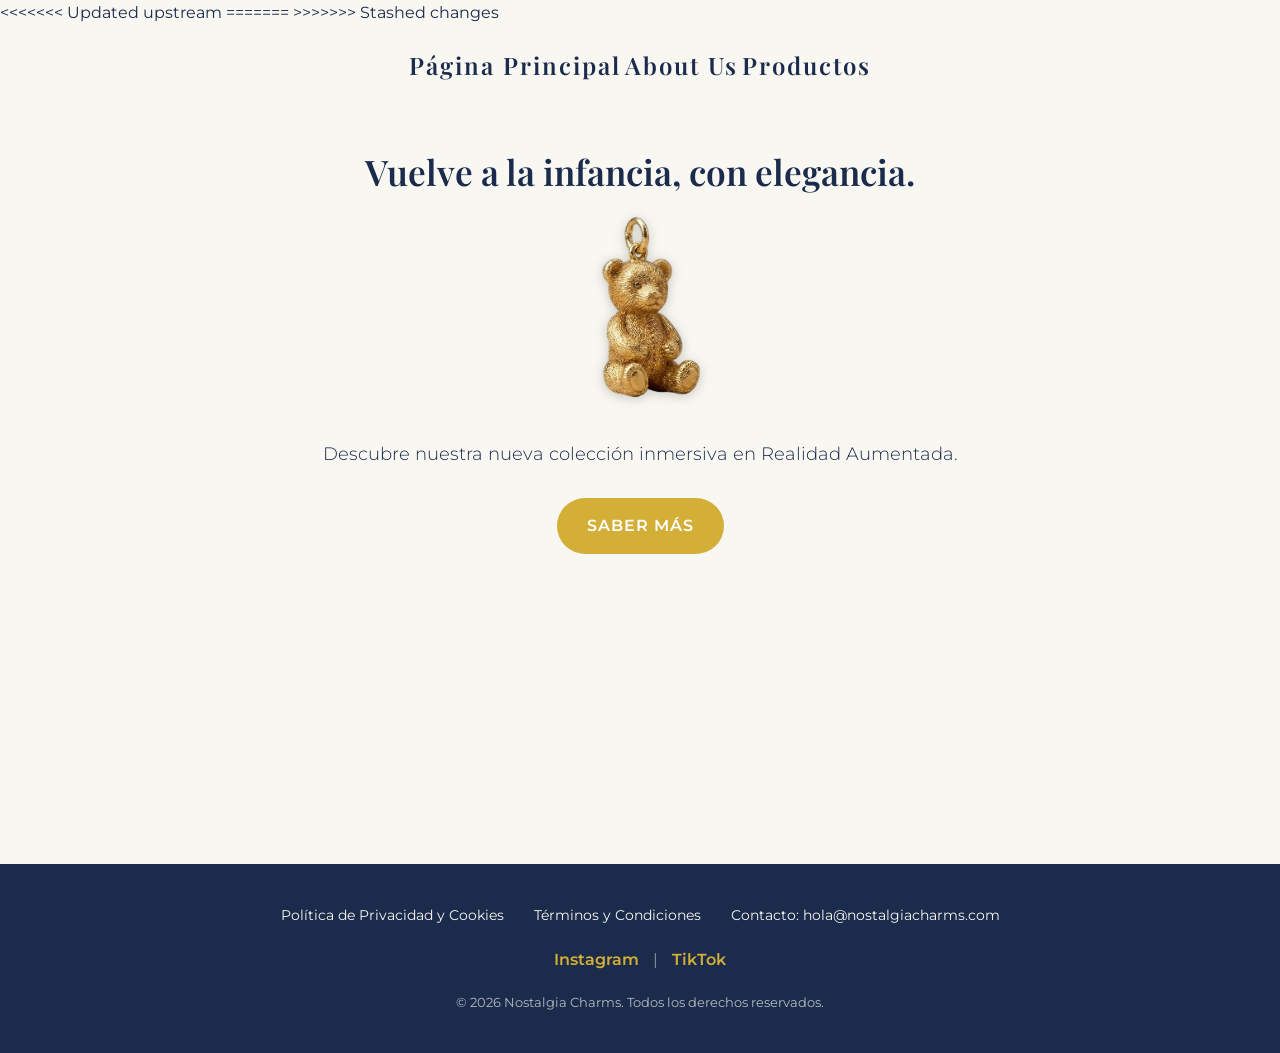
==== PáginaWeb/Index.html @ c6c7e1d7 "cambio de repositorio" ====
<!DOCTYPE html>
<html lang="es">
<head>
    <meta charset="UTF-8">
    <meta name="viewport" content="width=device-width, initial-scale=1.0">
    <<<<<<< Updated upstream
    <title>Nostalgia Charmms | Inicio</title>
    =======
    <title>Nostalgia Charms | Inicio</title>
    >>>>>>> Stashed changes
    <link rel="stylesheet" href="style.css">
</head>
<body>

<header>
    <nav>
        <a href="Index.html">Página Principal</a>
        <a href="AboutUs.html">About Us</a>
        <a href="Productos.html">Productos</a>
    </nav>
</header>

<main>
    <section class="hero">
        <h1>Vuelve a la infancia, con elegancia.</h1>
        <img src="images/OsitoSinFondo.png" alt="Colgante Nostalgia Bear bañado en oro">
        <p>Descubre nuestra nueva colección inmersiva en Realidad Aumentada.</p>

        <a href="Productos.html" class="btn">Saber Más</a>
    </section>
</main>

</body>

<footer class="site-footer">
    <div class="footer-legales">
        <a href="#">Política de Privacidad y Cookies</a>
        <a href="#">Términos y Condiciones</a>
        <a href="mailto:hola@nostalgiacharms.com">Contacto: hola@nostalgiacharms.com</a>
    </div>

    <div class="footer-social">
        <a href="#">Instagram</a> <span class="separador">|</span>
        <a href="#">TikTok</a>
    </div>

    <p class="footer-copy">&copy; 2026 Nostalgia Charms. Todos los derechos reservados.</p>
</footer>
</html>
---- PáginaWeb/style.css ----
/* Importamos las fuentes de Google Fonts */
@import url('https://fonts.googleapis.com/css2?family=Montserrat:wght@300;400;600&family=Playfair+Display:ital,wght@0,400;0,600;1,400&display=swap');

/* Variables de nuestra paleta Parfois "Golden Hour Chic" */
:root {
    --bg-crema: #F9F7F1;
    --texto-oscuro: #1A2B4C; /* Azul noche profundo */
    --dorado-acento: #D4AF37;
    --dorado-hover: #b8972e;
    --blanco: #ffffff;
    --transicion-suave: all 0.3s ease;
}

/* Reset básico y Mobile-First */
* {
    margin: 0;
    padding: 0;
    box-sizing: border-box;
}

body {
    font-family: 'Montserrat', sans-serif;
    background-color: var(--bg-crema);
    color: var(--texto-oscuro);
    line-height: 1.6;
}

h1, h2, h3 {
    font-family: 'Playfair Display', serif;
    font-weight: 600;
}

/* --- NAVEGACIÓN SEMÁNTICA --- */
header {
    padding: 20px;
    text-align: center;
}

nav a {
    text-decoration: none;
    color: var(--texto-oscuro);
    font-family: 'Playfair Display', serif;
    font-size: 1.5rem;
    font-weight: 600;
    letter-spacing: 2px;

}
nav a:hover {
    background-color: var(--blanco);
}

/* --- PÁGINA PRINCIPAL (INDEX) --- */
.hero {
    display: flex;
    flex-direction: column;
    align-items: center;
    text-align: center;
    padding: 40px 20px;
    min-height: 80vh;
}

.hero img {
    width: 60%;
    max-width: 200px; /* Para que no sea inmensa en PC */
    border-radius: 15px;
    margin-bottom: 30px;
    filter: drop-shadow(0px 2px 6px rgba(0, 0, 0, 0.2));
}

.hero h1 {
    font-size: 2.2rem;
    margin-bottom: 10px;
}

.hero p {
    font-size: 1.1rem;
    margin-bottom: 30px;
    font-weight: 300;
}

/* --- BOTONES E INTERACTIVIDAD --- */
.btn {
    display: inline-block;
    background-color: var(--dorado-acento);
    color: var(--blanco);
    padding: 15px 30px;
    border-radius: 30px;
    text-decoration: none;
    font-weight: 600;
    text-transform: uppercase;
    letter-spacing: 1px;
    border: none;
    cursor: pointer;
    /* Requisito: Transiciones suaves */
    transition: var(--transicion-suave);
}

/* Requisito: Estados :hover */
.btn:hover {
    background-color: var(--dorado-hover);
    transform: translateY(-3px);
    box-shadow: 0 5px 15px rgba(212, 175, 55, 0.4);
}

/* --- PÁGINA DE PRODUCTO --- */
.producto-container {
    padding: 20px;
    display: flex;
    flex-direction: column;
    gap: 30px;
}

.producto-img img {
    width: 100%;
    border-radius: 15px;
}

.ficha-tecnica {
    background-color: var(--blanco);
    padding: 20px;
    border-radius: 15px;
    box-shadow: 0 5px 15px rgba(0,0,0,0.05);
}

/* Estrategia de precios (Tema 14) */
.precio-desglose {
    margin: 20px 0;
    padding: 15px;
    background-color: var(--bg-crema);
    border-left: 4px solid var(--dorado-acento);
}

.precio-final {
    font-size: 2rem;
    color: var(--dorado-acento);
    font-weight: 600;
}

.precio-desglose ul {
    list-style-type: none;
    font-size: 0.9rem;
    color: #555;
}

/* --- RESPONSIVE DESIGN (Media Queries) --- */
@media (min-width: 768px) {
    /* Al pasar a tablet/PC, aplicamos CSS Grid o Flexbox horizontal */
    .producto-container {
        flex-direction: row;
        max-width: 1000px;
        margin: 0 auto;
        align-items: center;
    }

    .producto-img, .producto-info {
        flex: 1; /* Mitad y mitad */
    }
}

/* --- FOOTER --- */
.site-footer {
    background-color: var(--texto-oscuro); /* Azul noche profundo */
    color: var(--bg-crema);                /* Letras color crema */
    text-align: center;
    padding: 40px 20px;
    margin-top: 40px;
}

.footer-legales {
    display: flex;
    flex-direction: column; /* Apilados en vertical para móvil */
    gap: 15px;
    margin-bottom: 20px;
}

/* Enlaces legales */
.footer-legales a {
    color: var(--bg-crema);
    text-decoration: none;
    font-size: 0.9rem;
    transition: var(--transicion-suave); /* Interactividad obligatoria */
}

.footer-legales a:hover {
    color: var(--dorado-acento); /* Se vuelven dorados al pasar el ratón */
}

/* Redes sociales */
.footer-social {
    margin-bottom: 20px;
}

.footer-social a {
    color: var(--dorado-acento);
    text-decoration: none;
    margin: 0 10px;
    font-weight: 600;
    transition: var(--transicion-suave);
}

.footer-social a:hover {
    color: var(--blanco); /* Brillan en blanco al pasar el ratón */
}

.footer-social .separador {
    color: var(--bg-crema);
    opacity: 0.5;
}

.footer-copy {
    font-size: 0.8rem;
    opacity: 0.7; /* Ligeramente transparente para no quitar protagonismo */
}

/* RESPONSIVE DESIGN PARA EL FOOTER */
@media (min-width: 768px) {
    .footer-legales {
        flex-direction: row; /* En PC/Tablet se ponen en línea horizontal */
        justify-content: center;
        gap: 30px;
    }
}
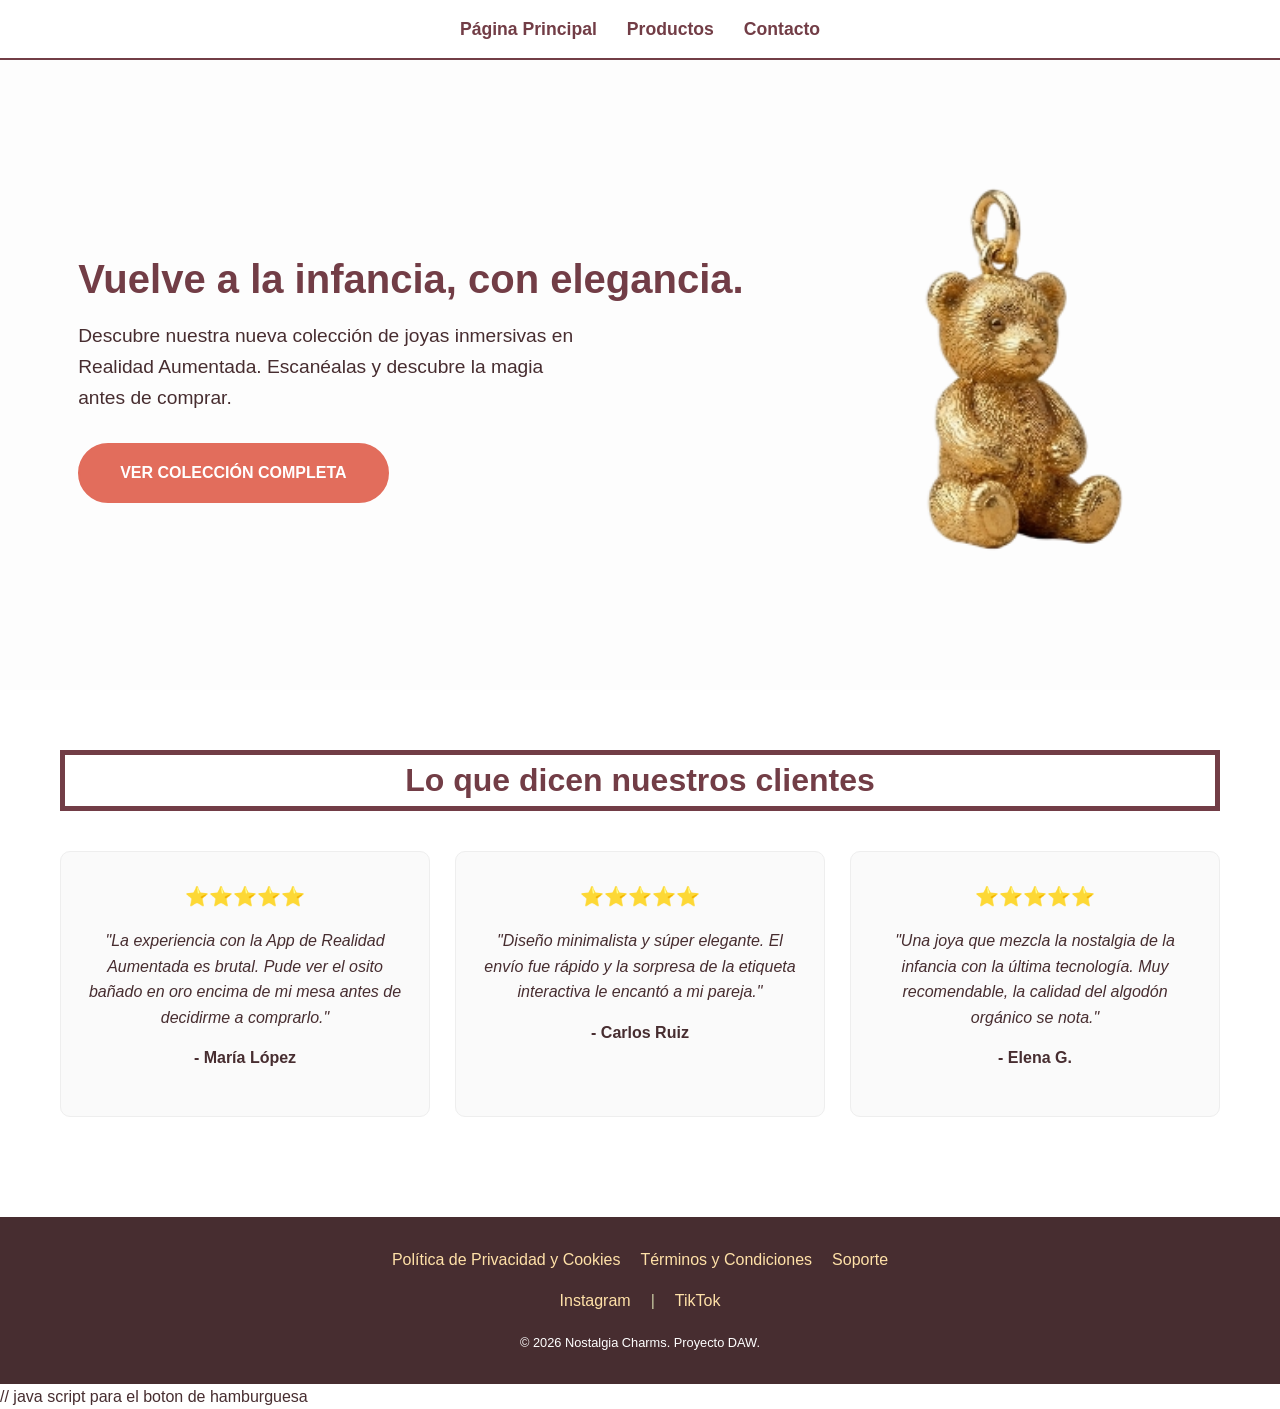
==== commit ffc529b3: "web" ====
--- a/PáginaWeb/Index.html
+++ b/PáginaWeb/Index.html
@@ -3,47 +3,83 @@
 <head>
     <meta charset="UTF-8">
     <meta name="viewport" content="width=device-width, initial-scale=1.0">
-    <<<<<<< Updated upstream
-    <title>Nostalgia Charmms | Inicio</title>
-    =======
     <title>Nostalgia Charms | Inicio</title>
-    >>>>>>> Stashed changes
     <link rel="stylesheet" href="style.css">
 </head>
 <body>
 
-<header>
-    <nav>
-        <a href="Index.html">Página Principal</a>
-        <a href="AboutUs.html">About Us</a>
-        <a href="Productos.html">Productos</a>
+<header style="position: relative;">
+    <div class="menu-hamburguesa" id="btn-hamburguesa">☰ Menú</div>
+
+    <nav id="menu-principal">
+        <a href="index.html">Página Principal</a>
+        <a href="productos.html">Productos</a>
+        <a href="mailto:hola@nostalgiacharms.com">Contacto</a>
     </nav>
 </header>
 
 <main>
-    <section class="hero">
-        <h1>Vuelve a la infancia, con elegancia.</h1>
+    <section id="hero">
+        <div>
+            <h1>Vuelve a la infancia, con elegancia.</h1>
+            <p>Descubre nuestra nueva colección de joyas inmersivas en Realidad Aumentada. Escanéalas y descubre la magia antes de comprar.</p>
+            <a href="productos.html" class="btn-cta">Ver Colección Completa</a>
+        </div>
         <img src="images/OsitoSinFondo.png" alt="Colgante Nostalgia Bear bañado en oro">
-        <p>Descubre nuestra nueva colección inmersiva en Realidad Aumentada.</p>
+    </section>
 
-        <a href="Productos.html" class="btn">Saber Más</a>
+    <section id="opiniones">
+        <section id="titulo-opiniones">
+            <h2 class="titulo-seccion">Lo que dicen nuestros clientes</h2>
+        </section>
+
+        <div class="grid-opiniones">
+            <article class="tarjeta-opinion">
+                <div class="estrellas">⭐⭐⭐⭐⭐</div>
+                <p>"La experiencia con la App de Realidad Aumentada es brutal. Pude ver el osito bañado en oro encima de mi mesa antes de decidirme a comprarlo."</p>
+                <p class="autor">- María López</p>
+            </article>
+
+            <article class="tarjeta-opinion">
+                <div class="estrellas">⭐⭐⭐⭐⭐</div>
+                <p>"Diseño minimalista y súper elegante. El envío fue rápido y la sorpresa de la etiqueta interactiva le encantó a mi pareja."</p>
+                <p class="autor">- Carlos Ruiz</p>
+            </article>
+
+            <article class="tarjeta-opinion">
+                <div class="estrellas">⭐⭐⭐⭐⭐</div>
+                <p>"Una joya que mezcla la nostalgia de la infancia con la última tecnología. Muy recomendable, la calidad del algodón orgánico se nota."</p>
+                <p class="autor">- Elena G.</p>
+            </article>
+        </div>
     </section>
+
 </main>
-
-</body>
 
 <footer class="site-footer">
     <div class="footer-legales">
         <a href="#">Política de Privacidad y Cookies</a>
         <a href="#">Términos y Condiciones</a>
-        <a href="mailto:hola@nostalgiacharms.com">Contacto: hola@nostalgiacharms.com</a>
+        <a href="mailto:hola@nostalgiacharms.com">Soporte</a>
     </div>
-
     <div class="footer-social">
         <a href="#">Instagram</a> <span class="separador">|</span>
         <a href="#">TikTok</a>
     </div>
+    <p class="footer-copy">&copy; 2026 Nostalgia Charms. Proyecto DAW.</p>
+</footer>
 
-    <p class="footer-copy">&copy; 2026 Nostalgia Charms. Todos los derechos reservados.</p>
-</footer>
+</body>
+// java script para el boton de hamburguesa
+<script>
+    // Seleccionamos el botón y el menú usando sus IDs
+    const btnHamburguesa = document.getElementById('btn-hamburguesa');
+    const menuPrincipal = document.getElementById('menu-principal');
+
+    // Escuchamos el evento 'click' en el botón
+    btnHamburguesa.addEventListener('click', () => {
+        // Alternamos la clase 'activo' (si la tiene se la quita, si no, se la pone)
+        menuPrincipal.classList.toggle('activo');
+    });
+</script>
 </html>
--- a/PáginaWeb/style.css
+++ b/PáginaWeb/style.css
@@ -1,222 +1,305 @@
-/* Importamos las fuentes de Google Fonts */
-@import url('https://fonts.googleapis.com/css2?family=Montserrat:wght@300;400;600&family=Playfair+Display:ital,wght@0,400;0,600;1,400&display=swap');
-
-/* Variables de nuestra paleta Parfois "Golden Hour Chic" */
+/* =========================================
+   VARIABLES Y CONFIGURACIÓN GENERAL
+   ========================================= */
 :root {
-    --bg-crema: #F9F7F1;
-    --texto-oscuro: #1A2B4C; /* Azul noche profundo */
-    --dorado-acento: #D4AF37;
-    --dorado-hover: #b8972e;
-    --blanco: #ffffff;
-    --transicion-suave: all 0.3s ease;
-}
-
-/* Reset básico y Mobile-First */
+    /* Paleta de colores de Nostalgia Charms */
+    --color-1: #C9CBA3; /* Verde oliva sutil para fondos de detalles */
+    --color-2: #FFE1A8; /* Crema para acentos y líneas */
+    --color-3: #E26D5C; /* Coral llamativo para botones de compra */
+    --color-4: #723D46; /* Burdeos elegante para títulos y enlaces */
+    --color-5: #472D30; /* Marrón oscuro para texto general (legibilidad) */
+    --transicion: all 0.3s ease; /* Transición exigida por la rúbrica DAW */
+}
+
+/* Reset básico para que se vea igual en todos los navegadores */
 * {
-    margin: 0;
-    padding: 0;
-    box-sizing: border-box;
+    margin: 0; padding: 0; box-sizing: border-box;
+    font-family: 'Segoe UI', Tahoma, sans-serif;
 }
 
 body {
-    font-family: 'Montserrat', sans-serif;
-    background-color: var(--bg-crema);
-    color: var(--texto-oscuro);
-    line-height: 1.6;
-}
-
-h1, h2, h3 {
-    font-family: 'Playfair Display', serif;
-    font-weight: 600;
-}
-
-/* --- NAVEGACIÓN SEMÁNTICA --- */
+    background-color: #FFFFFF; /* Fondo blanco minimalista */
+    color: var(--color-5); /* Texto marrón oscuro */
+    line-height: 1.6; /* Interlineado cómodo para móviles */
+}
+
+/* =========================================
+   CABECERA (HEADER) Y NAVEGACIÓN
+   ========================================= */
 header {
-    padding: 20px;
+    background-color: #FFFFFF;
+    padding: 15px 0;
+    border-bottom: 2px solid var(--color-4); /* Línea burdeos inferior */
+    text-align: center; /* Centramos la navegación */
+}
+
+nav {
+    display: flex; justify-content: center; gap: 30px; /* Separación de enlaces */
+}
+
+nav a {
+    text-decoration: none; color: var(--color-4);
+    font-weight: bold; font-size: 1.1rem;
+    transition: var(--transicion);
+}
+
+nav a:hover {
+    color: var(--color-3); /* Hover en color coral */
+}
+/* =========================================
+   MENÚ HAMBURGUESA (Mobile-First)
+   ========================================= */
+.menu-hamburguesa {
+    display: block; /* Visible por defecto en móviles */
+    font-size: 1.5rem;
+    color: var(--color-4); /* Color burdeos */
+    cursor: pointer;
     text-align: center;
-}
-
-nav a {
-    text-decoration: none;
-    color: var(--texto-oscuro);
-    font-family: 'Playfair Display', serif;
-    font-size: 1.5rem;
-    font-weight: 600;
-    letter-spacing: 2px;
-
-}
-nav a:hover {
-    background-color: var(--blanco);
-}
-
-/* --- PÁGINA PRINCIPAL (INDEX) --- */
-.hero {
-    display: flex;
-    flex-direction: column;
-    align-items: center;
+    font-weight: bold;
+}
+
+/* Modificamos el nav para que sea un desplegable en móvil */
+nav {
+    display: none; /* Oculto por defecto en móvil */
+    flex-direction: column; /* Enlaces en vertical */
+    background-color: #FFFFFF;
+    width: 100%;
+    position: absolute; /* Se superpone al contenido */
+    top: 60px; /* Justo debajo del header */
+    left: 0;
+    box-shadow: 0 4px 6px rgba(0,0,0,0.1); /* Sombra sutil */
+    padding: 15px 0;
+    z-index: 999; /* Asegura que esté por encima de todo */
+}
+
+/* Clase dinámica que añadiremos con JavaScript al hacer clic */
+nav.activo {
+    display: flex; /* Muestra el menú en vertical */
+}
+
+/* =========================================
+   SECCIÓN HERO (Solo para index.html)
+   ========================================= */
+#hero {
+    min-height: 70vh; /* Altura principal */
+    display: flex; flex-direction: column;
+    justify-content: center; align-items: center;
+    text-align: center; padding: 40px 20px;
+    background-color: #FDFDFD; /* Blanco casi puro */
+}
+
+#hero img {
+    width: 80%; max-width: 300px; /* Imagen responsive */
+    margin: 20px 0;
+}
+
+#hero h1 {
+    color: var(--color-4); font-size: 2.5rem; margin-bottom: 10px;
+}
+
+#hero p {
+    font-size: 1.2rem; max-width: 500px; margin-bottom: 30px;
+}
+
+/* Botón principal CTA */
+.btn-cta {
+    display: inline-block; background-color: var(--color-3);
+    color: #FFFFFF; padding: 15px 40px;
+    border-radius: 50px; text-decoration: none;
+    font-weight: bold; text-transform: uppercase;
+    border: 2px solid var(--color-3); transition: var(--transicion);
+}
+
+.btn-cta:hover {
+    background-color: #FFFFFF; color: var(--color-3);
+    transform: translateY(-2px); /* Efecto de elevación */
+}
+
+/* =========================================
+   GRID DE PRODUCTOS (Para productos.html)
+   ========================================= */
+#tienda {
+    padding: 50px 20px; max-width: 1200px; margin: 0 auto;
+}
+
+.titulo-seccion {
+    text-align: center; color: var(--color-4);
+    font-size: 2rem; margin-bottom: 40px;
+}
+
+/* CSS Grid para los 3 productos: Mobile-First (1 columna) */
+.grid-productos {
+    display: grid;
+    grid-template-columns: 1fr; /* En móvil, 1 producto por fila */
+    gap: 30px; /* Separación entre productos */
+}
+
+/* Tarjeta individual de cada producto */
+.tarjeta-producto {
+    background-color: #FFFFFF;
+    border: 1px solid #EEEEEE; border-radius: 10px;
+    padding: 25px; text-align: center;
+    box-shadow: 0 4px 10px rgba(0,0,0,0.05); /* Sombra sutil */
+    transition: var(--transicion);
+}
+
+.tarjeta-producto:hover {
+    box-shadow: 0 8px 20px rgba(0,0,0,0.1); /* Sombra más fuerte al pasar el ratón */
+}
+
+.tarjeta-producto img {
+    width: 100%; max-width: 200px; margin-bottom: 15px;
+}
+
+.tarjeta-producto h3 {
+    color: var(--color-4); margin-bottom: 10px;
+}
+
+/* Desglose de precio (Tema 14) dentro de cada tarjeta */
+.caja-precio {
+    background-color: #FAFAFA; border: 1px dashed var(--color-1);
+    padding: 15px; border-radius: 8px; margin: 15px 0;
+    text-align: left; font-size: 0.9rem;
+}
+
+.linea-precio {
+    display: flex; justify-content: space-between;
+    margin-bottom: 5px; color: var(--color-5);
+}
+
+.precio-final {
+    font-size: 1.5rem; font-weight: bold; color: var(--color-3);
+    text-align: center; margin-top: 10px; border-top: 1px solid #DDD; padding-top: 10px;
+}
+
+/* Botón de compra de la tarjeta */
+.btn-comprar {
+    display: block; width: 100%; background-color: var(--color-4);
+    color: #FFFFFF; padding: 12px; border-radius: 8px;
+    text-decoration: none; font-weight: bold; transition: var(--transicion);
+}
+
+.btn-comprar:hover { background-color: var(--color-5); }
+
+/* =========================================
+   INFORMACIÓN GENÉRICA (Abajo en productos.html)
+   ========================================= */
+#info-generica {
+    display: grid; grid-template-columns: 1fr; /* 1 columna en móvil */
+    gap: 30px; padding: 40px 20px; max-width: 1000px; margin: 0 auto;
+    border-top: 2px solid var(--color-2); /* Separador crema */
+}
+
+.caja-info {
+    background-color: var(--color-1); /* Fondo verde oliva sutil */
+    padding: 30px; border-radius: 10px;
+}
+
+.caja-info h2 { color: var(--color-4); margin-bottom: 15px; }
+
+/* =========================================
+   FOOTER (Estilo Nostalgia Charms)
+   ========================================= */
+.site-footer {
+    background-color: var(--color-5); color: var(--color-2);
+    text-align: center; padding: 30px 20px; margin-top: 40px;
+}
+
+.footer-legales, .footer-social {
+    display: flex; justify-content: center; gap: 20px;
+    margin-bottom: 15px; flex-wrap: wrap;
+}
+
+.site-footer a { color: var(--color-2); text-decoration: none; transition: var(--transicion); }
+.site-footer a:hover { color: var(--color-3); }
+.separador { color: var(--color-1); }
+.footer-copy { color: #FFFFFF; font-size: 0.8rem; margin-top: 20px; }
+
+/* =========================================
+   MEDIA QUERIES (Escritorio / PC)
+   ========================================= */
+@media (min-width: 768px) {
+    #hero { flex-direction: row; justify-content: space-evenly; text-align: left; }
+    #hero img { margin: 0; max-width: 400px; }
+
+    /* ¡Magia del CSS Grid! En PC, los productos se ponen en 3 columnas iguales */
+    .grid-productos { grid-template-columns: repeat(3, 1fr); }
+
+    /* La info genérica de abajo se pone en 2 columnas */
+    #info-generica { grid-template-columns: 1fr 1fr; }
+}
+/* =========================================
+   SECCIÓN DE OPINIONES (Para index.html)
+   ========================================= */
+#opiniones {
+    padding: 60px 20px;
+    background-color: #FFFFFF; /* Fondo limpio */
+    max-width: 1200px;
+    margin: 0 auto;
+}
+
+/* Usamos CSS Grid también aquí para mostrar dominio técnico */
+.grid-opiniones {
+    display: grid;
+    grid-template-columns: 1fr; /* Móvil: 1 columna */
+    gap: 25px;
+    margin-top: 30px;
+}
+
+.tarjeta-opinion {
+    background-color: #FAFAFA; /* Fondo ligerísimamente gris para destacar del blanco */
+    border: 1px solid #EEEEEE;
+    padding: 30px 20px;
+    border-radius: 10px;
     text-align: center;
-    padding: 40px 20px;
-    min-height: 80vh;
-}
-
-.hero img {
-    width: 60%;
-    max-width: 200px; /* Para que no sea inmensa en PC */
-    border-radius: 15px;
-    margin-bottom: 30px;
-    filter: drop-shadow(0px 2px 6px rgba(0, 0, 0, 0.2));
-}
-
-.hero h1 {
-    font-size: 2.2rem;
-    margin-bottom: 10px;
-}
-
-.hero p {
-    font-size: 1.1rem;
-    margin-bottom: 30px;
-    font-weight: 300;
-}
-
-/* --- BOTONES E INTERACTIVIDAD --- */
-.btn {
-    display: inline-block;
-    background-color: var(--dorado-acento);
-    color: var(--blanco);
-    padding: 15px 30px;
-    border-radius: 30px;
-    text-decoration: none;
-    font-weight: 600;
-    text-transform: uppercase;
-    letter-spacing: 1px;
-    border: none;
-    cursor: pointer;
-    /* Requisito: Transiciones suaves */
-    transition: var(--transicion-suave);
-}
-
-/* Requisito: Estados :hover */
-.btn:hover {
-    background-color: var(--dorado-hover);
-    transform: translateY(-3px);
-    box-shadow: 0 5px 15px rgba(212, 175, 55, 0.4);
-}
-
-/* --- PÁGINA DE PRODUCTO --- */
-.producto-container {
-    padding: 20px;
-    display: flex;
-    flex-direction: column;
-    gap: 30px;
-}
-
-.producto-img img {
-    width: 100%;
-    border-radius: 15px;
-}
-
-.ficha-tecnica {
-    background-color: var(--blanco);
-    padding: 20px;
-    border-radius: 15px;
-    box-shadow: 0 5px 15px rgba(0,0,0,0.05);
-}
-
-/* Estrategia de precios (Tema 14) */
-.precio-desglose {
-    margin: 20px 0;
-    padding: 15px;
-    background-color: var(--bg-crema);
-    border-left: 4px solid var(--dorado-acento);
-}
-
-.precio-final {
-    font-size: 2rem;
-    color: var(--dorado-acento);
-    font-weight: 600;
-}
-
-.precio-desglose ul {
-    list-style-type: none;
-    font-size: 0.9rem;
-    color: #555;
-}
-
-/* --- RESPONSIVE DESIGN (Media Queries) --- */
+    transition: var(--transicion);
+}
+
+.tarjeta-opinion:hover {
+    transform: translateY(-5px); /* Efecto de elevación al pasar el ratón */
+    box-shadow: 0 8px 15px rgba(0,0,0,0.05); /* Sombra muy sutil */
+}
+
+.estrellas {
+    margin-bottom: 15px;
+    font-size: 1.2rem;
+}
+
+.tarjeta-opinion p {
+    font-style: italic; /* Cursiva para simular una cita/testimonio */
+    color: var(--color-5);
+    margin-bottom: 15px;
+}
+
+.autor {
+    font-weight: bold;
+    color: var(--color-4); /* Nombre del autor en color burdeos */
+    font-style: normal !important; /* Quitamos la cursiva solo al nombre */
+}
+
+/* Media Query para Escritorio: Las opiniones se ponen en 3 columnas */
 @media (min-width: 768px) {
-    /* Al pasar a tablet/PC, aplicamos CSS Grid o Flexbox horizontal */
-    .producto-container {
-        flex-direction: row;
-        max-width: 1000px;
-        margin: 0 auto;
-        align-items: center;
+    .grid-opiniones {
+        grid-template-columns: repeat(3, 1fr);
     }
-
-    .producto-img, .producto-info {
-        flex: 1; /* Mitad y mitad */
+    /* Ocultamos el botón hamburguesa en PC */
+    .menu-hamburguesa {
+        display: none;
     }
-}
-
-/* --- FOOTER --- */
-.site-footer {
-    background-color: var(--texto-oscuro); /* Azul noche profundo */
-    color: var(--bg-crema);                /* Letras color crema */
-    text-align: center;
-    padding: 40px 20px;
-    margin-top: 40px;
-}
-
-.footer-legales {
-    display: flex;
-    flex-direction: column; /* Apilados en vertical para móvil */
-    gap: 15px;
-    margin-bottom: 20px;
-}
-
-/* Enlaces legales */
-.footer-legales a {
-    color: var(--bg-crema);
-    text-decoration: none;
-    font-size: 0.9rem;
-    transition: var(--transicion-suave); /* Interactividad obligatoria */
-}
-
-.footer-legales a:hover {
-    color: var(--dorado-acento); /* Se vuelven dorados al pasar el ratón */
-}
-
-/* Redes sociales */
-.footer-social {
-    margin-bottom: 20px;
-}
-
-.footer-social a {
-    color: var(--dorado-acento);
-    text-decoration: none;
-    margin: 0 10px;
-    font-weight: 600;
-    transition: var(--transicion-suave);
-}
-
-.footer-social a:hover {
-    color: var(--blanco); /* Brillan en blanco al pasar el ratón */
-}
-
-.footer-social .separador {
-    color: var(--bg-crema);
-    opacity: 0.5;
-}
-
-.footer-copy {
-    font-size: 0.8rem;
-    opacity: 0.7; /* Ligeramente transparente para no quitar protagonismo */
-}
-
-/* RESPONSIVE DESIGN PARA EL FOOTER */
-@media (min-width: 768px) {
-    .footer-legales {
-        flex-direction: row; /* En PC/Tablet se ponen en línea horizontal */
-        justify-content: center;
-        gap: 30px;
+
+    /* Mostramos el menú horizontal normal en PC */
+    nav {
+        display: flex; /* Vuelve a ser visible */
+        flex-direction: row; /* Enlaces en horizontal */
+        position: static; /* Quita el modo desplegable */
+        box-shadow: none; /* Quita la sombra */
+        padding: 0;
     }
+}
+/*#titulo-opiniones{
+    border: #723D46 solid 5px;
+} */
+.titulo-seccion{
+
+    border: #723D46 solid 5px;
 }
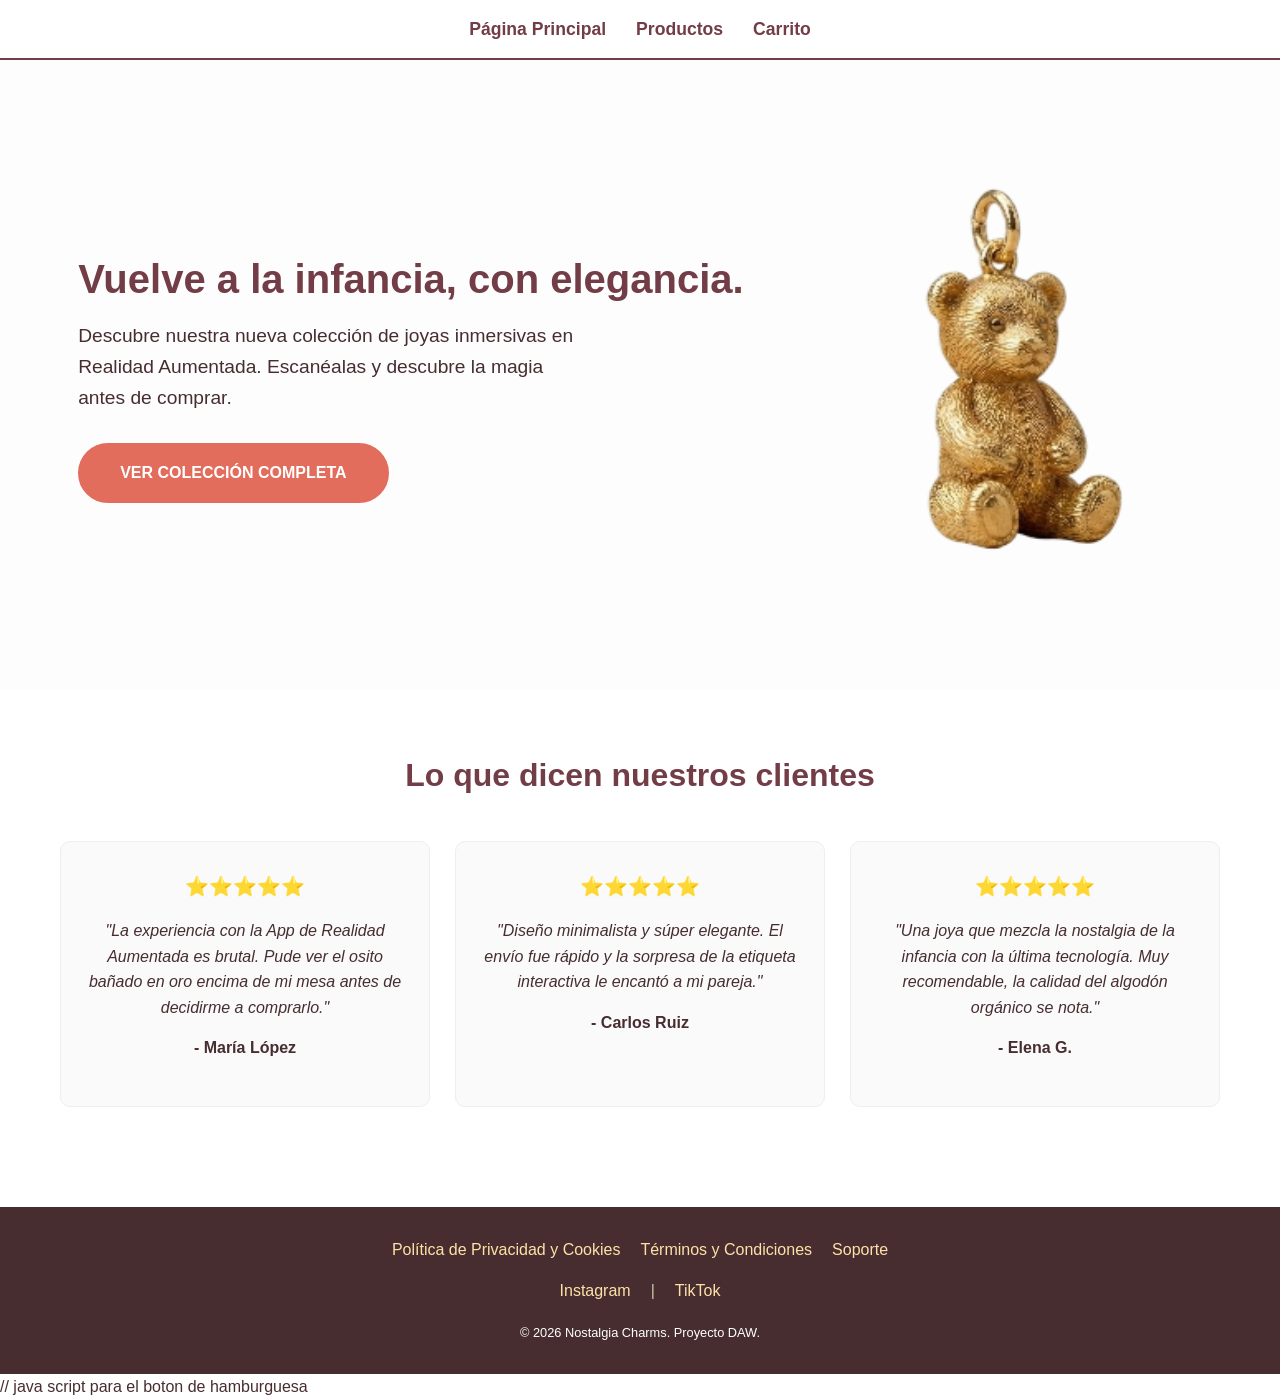
==== commit 076596a8: "carrito sin terminar" ====
--- a/PáginaWeb/Index.html
+++ b/PáginaWeb/Index.html
@@ -12,9 +12,9 @@
     <div class="menu-hamburguesa" id="btn-hamburguesa">☰ Menú</div>
 
     <nav id="menu-principal">
-        <a href="index.html">Página Principal</a>
-        <a href="productos.html">Productos</a>
-        <a href="mailto:hola@nostalgiacharms.com">Contacto</a>
+        <a href="Index.html">Página Principal</a>
+        <a href="Productos.html">Productos</a>
+        <a href="Carrito.html">Carrito</a>
     </nav>
 </header>
 
--- a/PáginaWeb/style.css
+++ b/PáginaWeb/style.css
@@ -148,7 +148,10 @@
 }
 
 .tarjeta-producto img {
-    width: 100%; max-width: 200px; margin-bottom: 15px;
+    width: 100%;
+    height: 220px; /* Forzamos a que todas las cajas de imagen midan exactamente lo mismo de alto */
+    object-fit: contain; /* Hace que la imagen encaje dentro de la caja sin deformarse ni estirarse */
+    margin-bottom: 15px;
 }
 
 .tarjeta-producto h3 {
@@ -214,6 +217,137 @@
 .site-footer a:hover { color: var(--color-3); }
 .separador { color: var(--color-1); }
 .footer-copy { color: #FFFFFF; font-size: 0.8rem; margin-top: 20px; }
+
+/* =========================================
+   DISEÑO DEL CARRITO DE COMPRA
+   ========================================= */
+#seccion-carrito {
+    padding: 40px 20px;
+    max-width: 1200px;
+    margin: 0 auto;
+}
+
+.contenedor-carrito {
+    display: grid;
+    grid-template-columns: 1fr; /* Móvil: 1 columna, arriba producto, abajo resumen */
+    gap: 40px;
+}
+
+/* Estilos de la fila del producto */
+.item-carrito {
+    display: flex;
+    flex-direction: column; /* Móvil: elementos apilados */
+    align-items: center;
+    background-color: #FFFFFF;
+    border: 1px solid #EEEEEE;
+    border-radius: 10px;
+    padding: 20px;
+    position: relative;
+    text-align: center;
+}
+
+.item-carrito img {
+    width: 120px;
+    height: 120px;
+    object-fit: contain;
+    margin-bottom: 15px;
+}
+
+.info-item h3 {
+    color: var(--color-4);
+    margin-bottom: 5px;
+}
+
+.precio-unitario {
+    font-weight: bold;
+    color: var(--color-5);
+    margin-bottom: 15px;
+}
+
+/* Botones de + y - */
+.controles-cantidad {
+    display: flex;
+    justify-content: center;
+    align-items: center;
+    margin-bottom: 15px;
+}
+
+.btn-cantidad {
+    background-color: var(--color-2);
+    border: none;
+    color: var(--color-4);
+    font-size: 1.2rem;
+    font-weight: bold;
+    width: 35px;
+    height: 35px;
+    border-radius: 5px;
+    cursor: pointer;
+    transition: var(--transicion);
+}
+
+.btn-cantidad:hover {
+    background-color: var(--color-4);
+    color: #FFFFFF;
+}
+
+.input-cantidad {
+    width: 50px;
+    height: 35px;
+    text-align: center;
+    font-size: 1.1rem;
+    border: 1px solid #EEEEEE;
+    margin: 0 10px;
+    font-weight: bold;
+    color: var(--color-5);
+}
+
+/* Botón de la papelera */
+.btn-eliminar {
+    background: none;
+    border: none;
+    color: #cc0000;
+    cursor: pointer;
+    font-weight: bold;
+    text-decoration: underline;
+}
+
+/* Caja gris del resumen lateral */
+.resumen-pedido {
+    background-color: #FAFAFA;
+    border: 1px solid #EEEEEE;
+    padding: 30px;
+    border-radius: 10px;
+    height: fit-content; /* Se adapta a su contenido */
+}
+
+.resumen-pedido h2 {
+    color: var(--color-4);
+    margin-bottom: 20px;
+    border-bottom: 2px solid var(--color-2);
+    padding-bottom: 10px;
+}
+
+.btn-comprar-final {
+    display: block;
+    width: 100%;
+    text-align: center;
+    background-color: var(--color-3);
+    color: #FFFFFF;
+    padding: 15px;
+    border-radius: 50px;
+    text-decoration: none;
+    font-weight: bold;
+    font-size: 1.1rem;
+    text-transform: uppercase;
+    transition: var(--transicion);
+    margin-top: 20px;
+}
+
+.btn-comprar-final:hover {
+    background-color: var(--color-4);
+}
+
+
 
 /* =========================================
    MEDIA QUERIES (Escritorio / PC)
@@ -295,11 +429,28 @@
         box-shadow: none; /* Quita la sombra */
         padding: 0;
     }
-}
-/*#titulo-opiniones{
+
+    /* Diseño a 2 columnas para el Carrito en PC */
+    .contenedor-carrito {
+        grid-template-columns: 2fr 1fr; /* Izquierda más grande, derecha más pequeña */
+        align-items: start;
+    }
+
+    /* El producto se pone en horizontal en PC */
+    .item-carrito {
+        flex-direction: row;
+        text-align: left;
+        justify-content: space-between;
+    }
+
+    .item-carrito img {
+        margin-bottom: 0;
+        margin-right: 20px;
+    }
+}
+
+/* para poner bodes al titulo de las opniones
+.titulo-seccion{
     border: #723D46 solid 5px;
-} */
-.titulo-seccion{
-
-    border: #723D46 solid 5px;
-}+}*/
+
